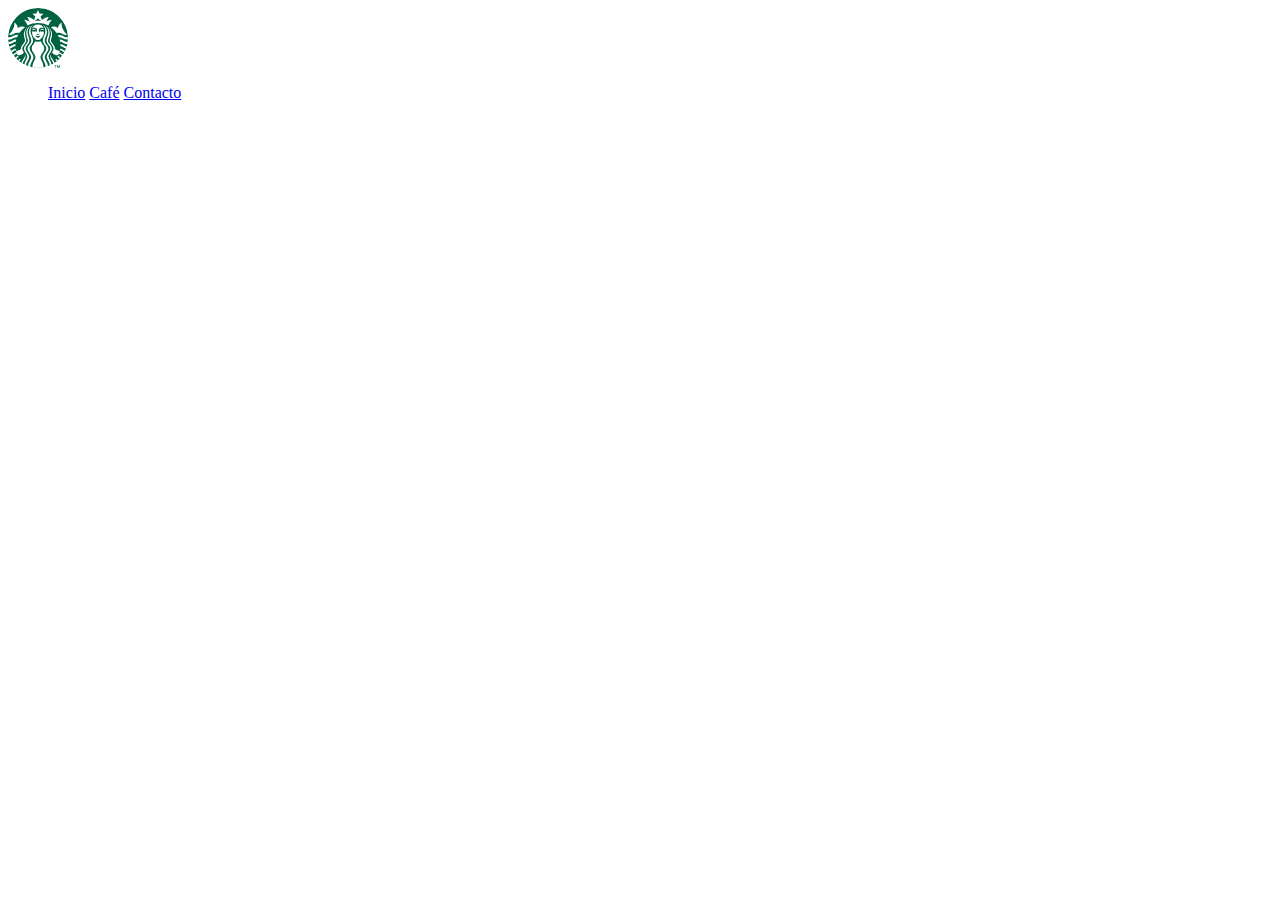
==== pagina-2.html @ b31dfc3a "Anclaje de webs mediante el header finalizado" ====
<!DOCTYPE html>
<html lang="en">
<head>
    <meta charset="UTF-8">
    <meta http-equiv="X-UA-Compatible" content="IE=edge">
    <meta name="viewport" content="width=device-width, initial-scale=1.0">
    <title>Cafe | Cafeteria</title>
</head>
<body>
       <!--Barra de Navegacion-->
       <header>
        <div class="logo">
            <img src="/imagenes/logo.svg" alt="" style="display: block;">
        </div>
        <div class="menu-links" style="display:block;">
            <ul>
                <a href="index.html">Inicio</a>
                <a href="pagina-2.html">Café</a>
                <a href="pagina-3.html">Contacto</a>
            </ul>
        </div>
    </header>


</body>
</html>
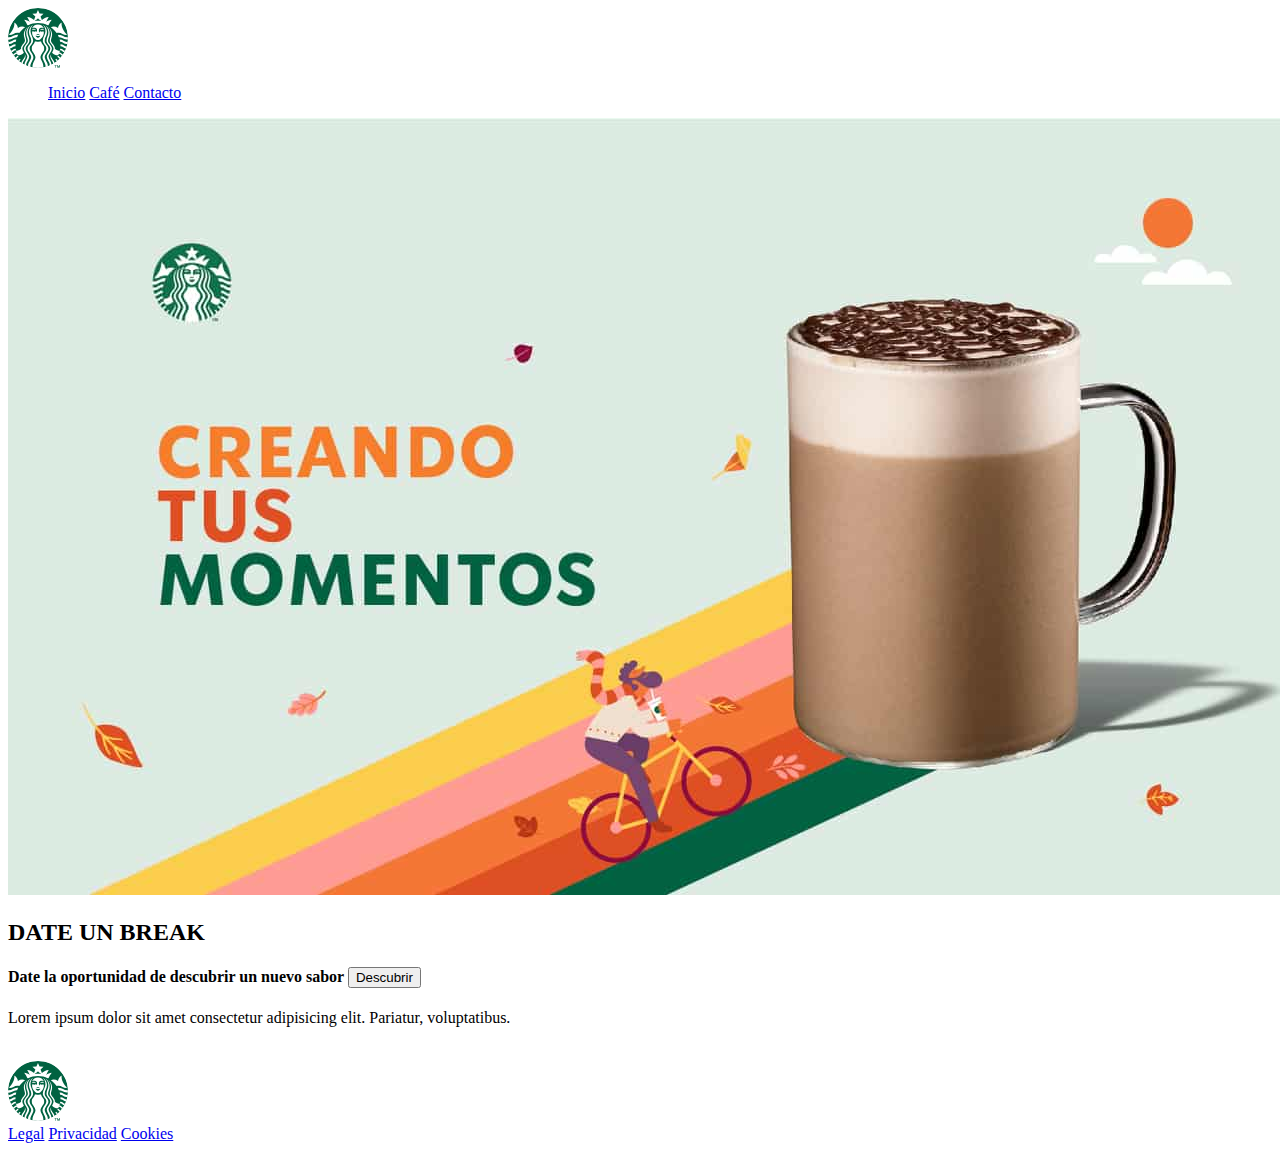
==== commit 02906f37: "Proyecto finalizado con las estructuras semanticas en las 3 webs junto al formulario en la pagina de" ====
--- a/pagina-2.html
+++ b/pagina-2.html
@@ -15,12 +15,40 @@
         <div class="menu-links" style="display:block;">
             <ul>
                 <a href="index.html">Inicio</a>
-                <a href="pagina-2.html">Café</a>
+                <a href="/pagina-2.html">Café</a>
                 <a href="pagina-3.html">Contacto</a>
             </ul>
         </div>
     </header>
 
+    <main>
+        <div class="left">
+            <img src="/imagenes/pagina2-2.jpg" alt="">
+            <h2>DATE UN BREAK</h2>
+            <h4>Date la oportunidad de descubrir un nuevo sabor 
+                <button class="btn">Descubrir</button>
+            </h4>
+            <p>
+               Lorem ipsum dolor sit amet consectetur adipisicing elit. Pariatur, voluptatibus.
+            </p>
+        </div>
+        <div class="right">
+            <img src="#" alt="">
+        </div>
+    </main>
 
+
+    <footer>
+        <div class="content">
+          <div class="logo">
+              <img src="/imagenes/logo.svg" alt="">
+          </div>
+          <div class="text">
+              <a href="#">Legal</a>
+              <a href="#">Privacidad</a>
+              <a href="#">Cookies</a>
+          </div>
+      </div>  
+      </footer>
 </body>
 </html>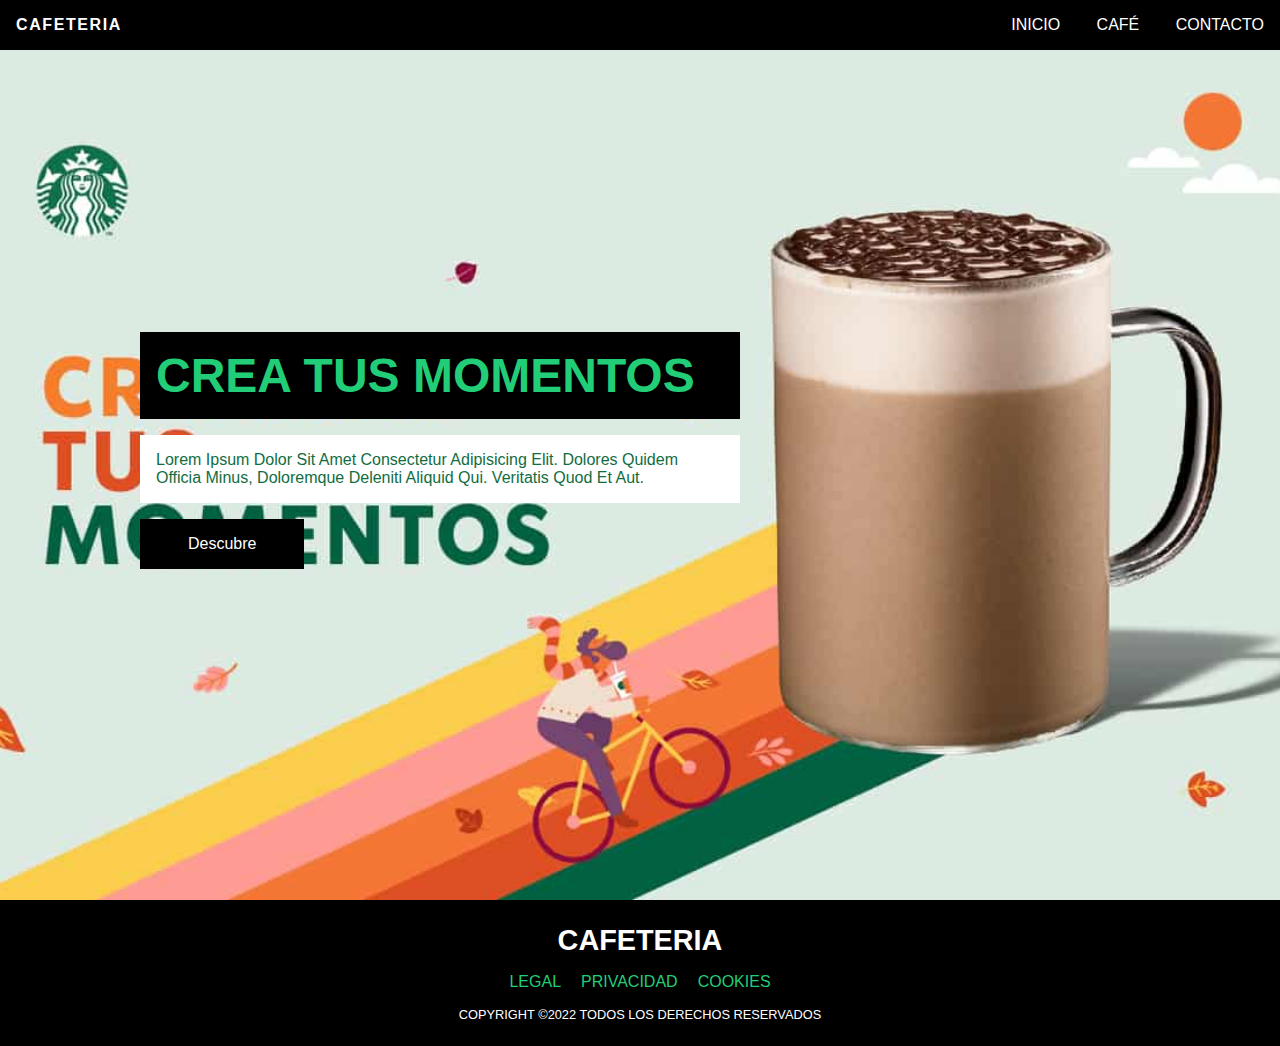
==== commit c9d7cc9e: "Pagina 2 terminada con sus respectivos estilo" ====
--- a/pagina-2.html
+++ b/pagina-2.html
@@ -4,51 +4,44 @@
     <meta charset="UTF-8">
     <meta http-equiv="X-UA-Compatible" content="IE=edge">
     <meta name="viewport" content="width=device-width, initial-scale=1.0">
+    <link rel="stylesheet" href="/css/style.css">
     <title>Cafe | Cafeteria</title>
 </head>
 <body>
-       <!--Barra de Navegacion-->
-       <header>
-        <div class="logo">
-            <img src="/imagenes/logo.svg" alt="" style="display: block;">
-        </div>
-        <div class="menu-links" style="display:block;">
+         <!--Barra de Navegacion-->
+    <header class="nav-bar">
+        <a href="#" class="logo">Cafeteria</a>
+        <div class="menu-links">
             <ul>
                 <a href="index.html">Inicio</a>
-                <a href="/pagina-2.html">Café</a>
+                <a href="pagina-2.html">Café</a>
                 <a href="pagina-3.html">Contacto</a>
             </ul>
         </div>
     </header>
 
-    <main>
-        <div class="left">
-            <img src="/imagenes/pagina2-2.jpg" alt="">
-            <h2>DATE UN BREAK</h2>
-            <h4>Date la oportunidad de descubrir un nuevo sabor 
-                <button class="btn">Descubrir</button>
-            </h4>
-            <p>
-               Lorem ipsum dolor sit amet consectetur adipisicing elit. Pariatur, voluptatibus.
-            </p>
+    <section id="hero">
+        <div class="container-section">
+            <div class="info">
+                <h2>Crea tus momentos</h2>
+                <p>Lorem ipsum dolor sit amet consectetur adipisicing elit. Dolores quidem officia minus, doloremque deleniti aliquid qui. Veritatis quod et aut.</p>
+                <a href="#" class="hero-btn">Descubre</a>
+            </div>
         </div>
-        <div class="right">
-            <img src="#" alt="">
-        </div>
-    </main>
-
+    </section>
 
     <footer>
-        <div class="content">
-          <div class="logo">
-              <img src="/imagenes/logo.svg" alt="">
-          </div>
-          <div class="text">
-              <a href="#">Legal</a>
-              <a href="#">Privacidad</a>
-              <a href="#">Cookies</a>
-          </div>
-      </div>  
+        <div class="footer-content">
+          <h3>cafeteria</h3>
+          <ul class="socials">
+              <li><a href="#">Legal</a></li>
+              <li><a href="#">Privacidad</a></li>
+              <li><a href="#">Cookies</a></li>
+          </ul>  
+          <div class="footer-bottom">
+              <p>Copyright &copy;2022 Todos los derechos reservados</p>
+          </div>  
+         </div>  
       </footer>
 </body>
 </html>--- a/css/style.css
+++ b/css/style.css
@@ -0,0 +1,236 @@
+/* Reseteo de estilos del navegador */
+
+*{
+    padding: 0;
+    margin: 0;
+    text-decoration: none;
+    list-style: none;
+    box-sizing: border-box;
+}
+
+
+body{
+    font-family: 'Roboto', sans-serif;
+}
+
+/* Reseteo de estilos del navegador */
+
+
+/* Nav Bar & Links */
+
+header{
+    position: fixed;
+    top: 0;
+    left: 0;
+    align-items: center;
+
+}
+
+
+.nav-bar{
+    background: #000000 ;
+    height: 50px;
+    width: 100%;
+    display: flex;
+    justify-content: space-between;
+    padding: 1rem;
+    transition: 0.5s;
+}
+
+.logo{
+    position: relative;
+    color: white;
+    text-transform: uppercase;
+    font-weight: 700;
+    letter-spacing: .1rem;
+}
+
+.logo:hover{
+    transition: 0.5s;
+    letter-spacing: .3rem;
+    color: #21ce77;
+}
+
+.menu-links{
+    text-transform: uppercase;
+    margin-left: 2rem;
+}
+
+.menu-links ul a{
+    margin-left: 2rem;
+    color: white;
+}
+
+.menu-links ul a:hover{
+    letter-spacing: .1rem;
+    color: #21ce77;
+    transition: 0.5s;
+}
+
+/* Nav Bar & Links */
+
+
+
+/* Main */
+
+
+main{
+    background-image: url(/imagenes/main.jpg);
+    height: 100vh;
+    background-size: cover ;
+    background-repeat: no-repeat;
+}
+
+
+
+/* Hero */
+
+.hero{
+    background-color: #21ce77;
+    height: 80vh;
+    display: flex;
+    justify-content: center;
+    align-items: center;
+}
+
+.hero-text{
+    text-transform: uppercase;
+    text-align: center;
+}
+
+.hero-text h2{
+    background-color: black;
+    color: white;
+    font-size: 2rem;
+    padding: 1rem;
+    margin-bottom: 2rem;
+    box-shadow: 6px 6px 1px white;
+}
+
+.hero-text p{
+    font-size: 1rem;
+    font-weight: bold;
+    margin-bottom: 2rem;
+    box-shadow: 5px 5px 1px white;
+    padding: 1rem;
+}
+
+
+.hero-btn{
+    text-decoration: none;
+    color: white;
+    background-color: black;
+    padding: 1rem 3rem;
+    margin-top: 1rem;
+    display: inline-block;
+}
+
+.hero-btn:hover{
+    transition: .7s;
+    color: black;
+    background-color: white;
+    letter-spacing: .1rem;
+    box-shadow: 5px 5px 1px black;
+}
+
+
+
+/* Hero */
+
+
+/* Footer */
+
+footer{
+    background: black;
+    height: auto;
+    width: 100%;
+    padding-top: 1.5rem;
+    padding-bottom: 1.5rem;
+    color: white;
+}
+
+.footer-content{
+    display: flex;
+    align-items: center;
+    justify-content: center;
+    flex-direction: column;
+    text-align: center;
+}
+
+.footer-content h3{
+    font-size: 1.8rem;
+    text-transform: uppercase;
+    font-weight: 700;
+}
+
+
+.socials{
+    display: flex;
+    align-items: center;
+    justify-content: center;
+    margin: 1rem ;
+}
+
+.socials li{
+    margin: 0 10px;
+}
+
+.socials li:hover{
+    transition: 0.5s;
+    font-size: 1.2rem;
+}
+
+.socials a{ 
+    color: #21ce77;
+    text-transform: uppercase;
+}
+
+.socials a:hover{
+    color: #116d3f;
+}
+
+.footer-bottom p{
+    font-size: .8rem;
+    text-transform: uppercase;
+}
+
+
+
+/*Hero Page 2*/
+
+
+#hero{
+    width: 100%;
+    height: 100vh;
+    background: url(/imagenes/pagina-2.jpg) no-repeat center / cover;
+    color: #000000;
+}
+
+.container-section{
+    width: 90%;
+    height: 100%;
+    max-width: 1000px;
+    margin: 0 auto;
+    display: flex;
+    align-items: center;
+    justify-content: center;
+}
+
+
+.container-section h2{
+    font-size: 3rem;
+    text-transform: uppercase;
+    background: #000;
+    color: #21ce77;
+    width: 60%;
+    padding: 1rem;
+    margin-bottom: 1rem;
+}
+
+.container-section p{
+    width: 60%;
+    background: white;
+    padding: 1rem;
+    color: #116d3f;
+    text-transform: capitalize;
+}